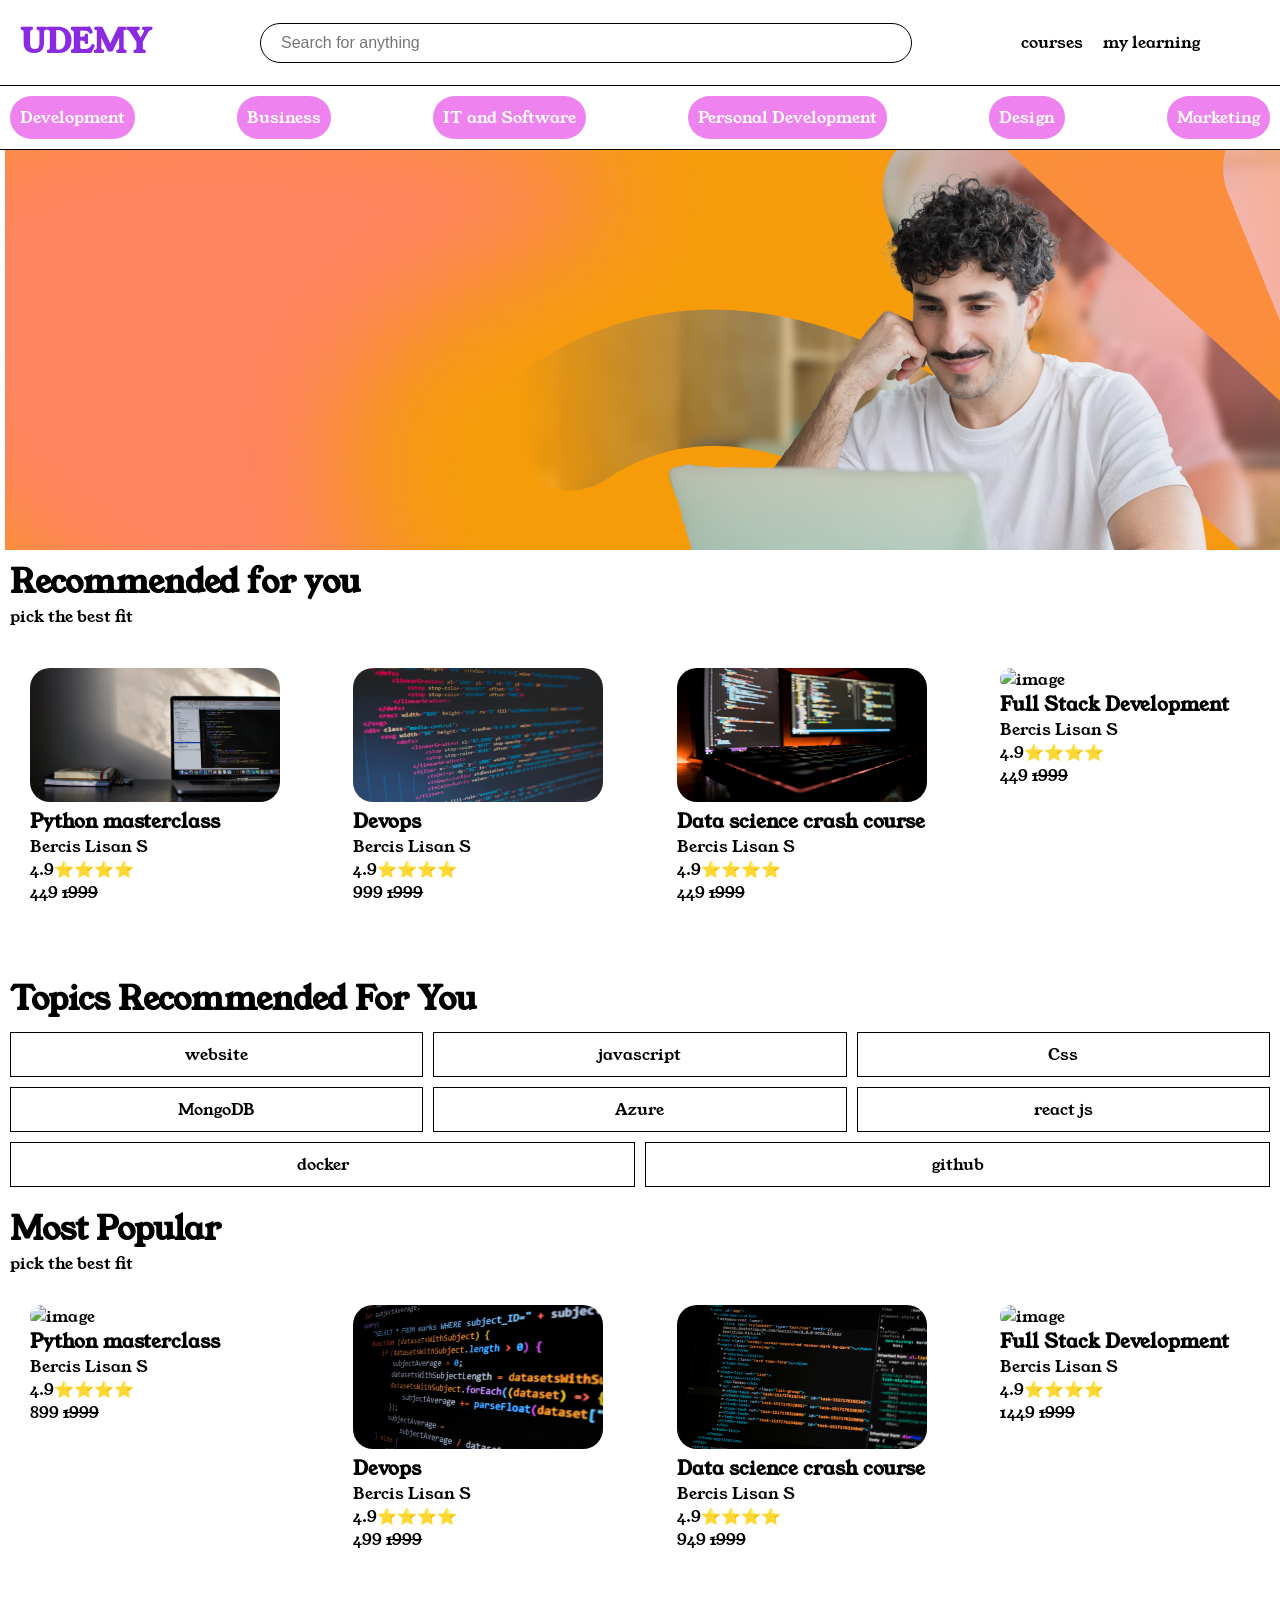
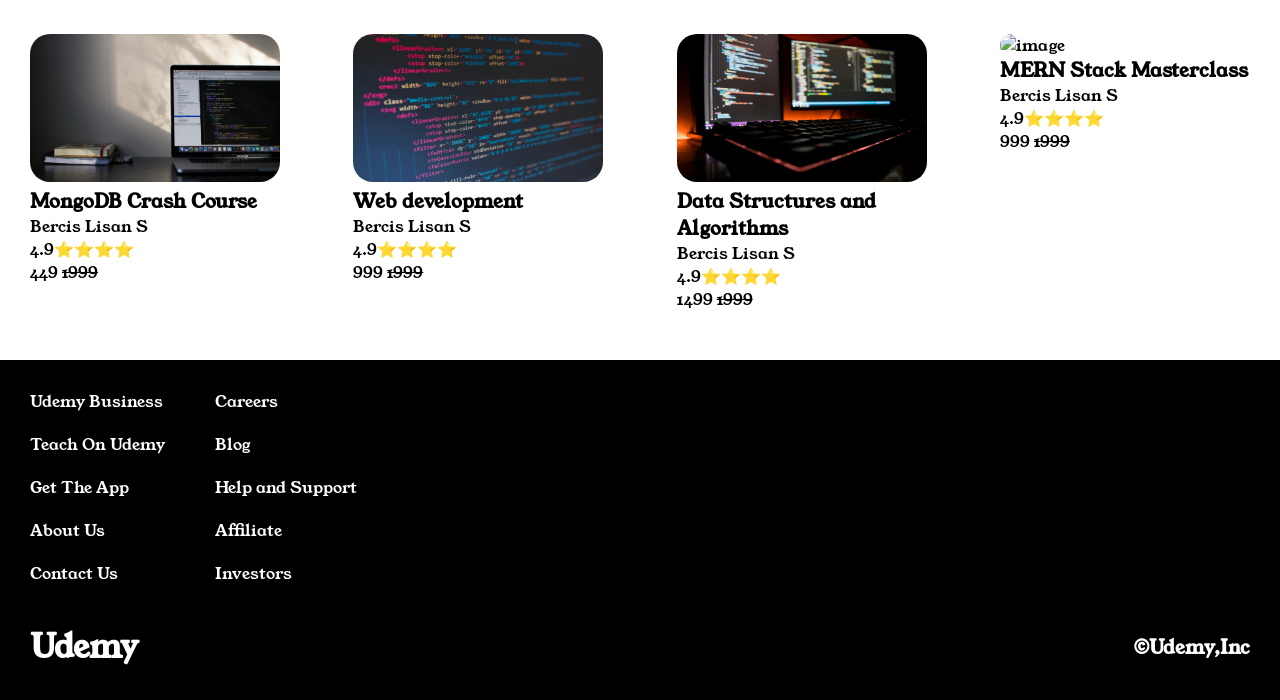
==== index.html @ 362a9fdb "pushing all filres" ====
<!DOCTYPE html>
<html lang="en">

<head>
    <meta charset="UTF-8">
    <meta name="viewport" content="width=device-width, initial-scale=1.0">
    <title>UDEMY</title>
    <link rel="preconnect" href="https://fonts.googleapis.com">
    <link rel="preconnect" href="https://fonts.gstatic.com" crossorigin>
    <link href="https://fonts.googleapis.com/css2?family=Young+Serif&display=swap" rel="stylesheet">
    <link rel="stylesheet" href="style.css">
    <link rel="stylesheet" href="https://cdnjs.cloudflare.com/ajax/libs/font-awesome/7.0.1/css/all.min.css"
        integrity="sha512-2SwdPD6INVrV/lHTZbO2nodKhrnDdJK9/kg2XD1r9uGqPo1cUbujc+IYdlYdEErWNu69gVcYgdxlmVmzTWnetw=="
        crossorigin="anonymous" referrerpolicy="no-referrer" />
</head>

<body>
    <div class="navbar">
        <div class="navbar-s1">
            <h1 class="navbar-s1__title">UDEMY</h1>
        </div>
        <div class="navbar-s2">
            <h1><i class="fa-notdog fa-solid fa-magnifying-glass"></i></h1>
            <input placeholder="Search for anything">
        </div>
        <div class="navbar-s3">
            <p>courses</p>
            <p>my learning</p>
            <i class="fa-solid fa-cart-shopping"></i>
            <i class="fa-solid fa-bell"></i>
            <i class="fa-solid fa-circle-user"></i>
        </div>
    </div>

    <div class="categories">
        <p>Development</p>
        <p>Business</p>
        <p>IT and Software</p>
        <p>Personal Development</p>
        <p>Design</p>
        <p>Marketing</p>
    </div>

    <div class="sales-image">
        <img src="./images/sale image.jpg" alt="sale image">
    </div>

    <div class="recommend">
        <h1 class="recommended-title">Recommended for you</h1>
        <p>pick the best fit</p>
        <div class="recommended-container">
            <div class="cards">
                <img src="./images/python.jpg" alt="image">
                <h3>Python masterclass</h3>
                <p>Bercis Lisan S</p>
                <p>4.9⭐⭐⭐⭐</p>
                <p>449 <del>1999</del></p>


            </div>
            <div class="cards">
                <img src="./images/devops.jpg" alt="image">
                <h3>Devops</h3>
                <p>Bercis Lisan S</p>
                <p>4.9⭐⭐⭐⭐</p>
                <p>999 <del>1999</del></p>


            </div>
            <div class="cards">
                <img src="./images/data science.jpg" alt="image">
                <h3>Data science crash course</h3>
                <p>Bercis Lisan S</p>
                <p>4.9⭐⭐⭐⭐</p>
                <p>449 <del>1999</del></p>


            </div>
            <div class="cards">
                <img src="./images/full stack development.jpg" alt="image">
                <h3>Full Stack Development</h3>
                <p>Bercis Lisan S</p>
                <p>4.9⭐⭐⭐⭐</p>
                <p>449 <del>1999</del> </p>


            </div>

        </div>
    </div>

    <div class="topics">
        <h1 class="topics-title">Topics Recommended For You</h1>
        <div class="topics-container">
            <p>website</p>
            <p>javascript</p>
            <p>Css</p>
            <p>MongoDB</p>
            <p>Azure</p>
            <p>react js</p>
            <p>docker</p>
            <p>github</p>
        </div>
    </div>

    <div class="Popular">
        <h1 class="Popular-title">Most Popular</h1>
        <p>pick the best fit</p>
        <div class="Popular-container">
            <div class="cards">
                <img src="./images/1.jpg" alt="image">
                <h3>Python masterclass</h3>
                <p>Bercis Lisan S</p>
                <p>4.9⭐⭐⭐⭐</p>
                <p>899 <del>1999</del></p>


            </div>
            <div class="cards">
                <img src="./images/2.jpg" alt="image">
                <h3>Devops</h3>
                <p>Bercis Lisan S</p>
                <p>4.9⭐⭐⭐⭐</p>
                <p>499 <del>1999</del></p>


            </div>
            <div class="cards">
                <img src="./images/3.jpg" alt="image">
                <h3>Data science crash course</h3>
                <p>Bercis Lisan S</p>
                <p>4.9⭐⭐⭐⭐</p>
                <p>949 <del>1999</del></p>


            </div>
            <div class="cards">
                <img src="./images/4.jpg" alt="image">
                <h3>Full Stack Development</h3>
                <p>Bercis Lisan S</p>
                <p>4.9⭐⭐⭐⭐</p>
                <p>1449 <del>1999</del> </p>
            </div>

                <div class="cards">
                <img src="./images/python.jpg" alt="image">
                <h3>MongoDB Crash Course</h3>
                <p>Bercis Lisan S</p>
                <p>4.9⭐⭐⭐⭐</p>
                <p>449 <del>1999</del></p>


            </div>
            <div class="cards">
                <img src="./images/devops.jpg" alt="image">
                <h3>Web development</h3>
                <p>Bercis Lisan S</p>
                <p>4.9⭐⭐⭐⭐</p>
                <p>999 <del>1999</del></p>


            </div>
            <div class="cards">
                <img src="./images/data science.jpg" alt="image">
                <h3>Data Structures and Algorithms</h3>
                <p>Bercis Lisan S</p>
                <p>4.9⭐⭐⭐⭐</p>
                <p>1499 <del>1999</del></p>


            </div>
            <div class="cards">
                <img src="./images/full stack development.jpg" alt="image">
                <h3>MERN Stack Masterclass</h3>
                <p>Bercis Lisan S</p>
                <p>4.9⭐⭐⭐⭐</p>
                <p>999 <del>1999</del> </p>





            </div>
        </div>


    </div>

    <!-- footer -->

    <div class="footer">
        <div class="footer-s1">
            <div class="footer-s1--1">
                <p>Udemy Business</p>
                <p>Teach On Udemy</p>
                <p>Get The App</p>
                <p>About Us</p>
                <p>Contact Us</p>
                

            </div>
            <div>
                <p>Careers</p>
                <p>Blog</p>
                <p>Help and Support</p>
                <p>Affiliate</p>
                <p>Investors</p>
            </div>
        </div>

        <div class="footer-s2">
            <h1>Udemy</h1>
            <h3>&copy;Udemy,Inc</h3>
        </div>
    </div>


</body>

</html>
---- style.css ----
* {
    margin: 0;
    padding: 0;
    
    
}

BODY {
    
  font-family: "Young Serif", serif;
  font-weight: 400;
  font-style: normal;
}

.navbar {
  display: flex;
  padding: 10px;
  justify-content: space-between;
  border-bottom: solid black 1px;
  gap: 30px;
  align-items: center;
}

.navbar-s1__title{
  color: blueviolet;
  padding: 10px;
}
.navbar-s2{
  display: flex;
  padding: 10px;
  border: solid black 1px;
  border-radius: 30px;
  width: 50%;
  gap: 10px;
  align-items: center;
}

.navbar-s2 input{
  border: none;
  font-size: 16px;
  
}
.navbar-s2 input:focus{
  outline: none;
}

.navbar-s3{
  display: flex;
  gap: 20px;
  padding: 10px;
  align-items: center;
}

.categories{
  display: flex;
  justify-content: space-between;
  padding: 10px;
  border-bottom: 1px solid black;
}

.categories p{
background-color: violet;
color: white;
border-radius: 30px;
padding: 10px;
}



.sales-image{
  
  display: flex;
  justify-content: center;
  width: 1340px;
  height: 400px;
  padding-left: 5px;
  flex-wrap: wrap;
}

.recommend{
  padding: 10px;
}

.recommended-container{
  display: flex;
  flex-wrap: wrap;
  justify-content: space-between;
  padding-top: 20px;
}

.cards{
  width: 250px;

padding: 20px;
border-radius: 20px;

}

.cards img{
  width: 100%;
  border-radius: 20px;
 height: 50%;
}


.topics{
  padding: 10px;
}

.topics-container{
  display: flex;
  gap: 10px;
  margin-top: 10px;
  flex-wrap: wrap;
  
}

.topics-container p{
  border: solid 1px black;
  flex-grow: 1;
  padding: 10px;
  text-align: center;
  flex-basis: 25%;
}

.Popular{
padding: 10px;
}

.Popular-container {
  display: flex;
  flex-wrap: wrap;
  justify-content: space-between;
  margin-top: 10px;
  
}


.footer-s1{
  display: flex;
  gap: 10px;

}

.footer-s2{
  display: flex;
  justify-content: space-between;
  padding: 10px;
  margin: 10px;
  align-items: center;

}

.footer{
  padding: 10px;
  background-color: black;
  color: white;
}

.footer-s1 p{
  margin: 20px;
}
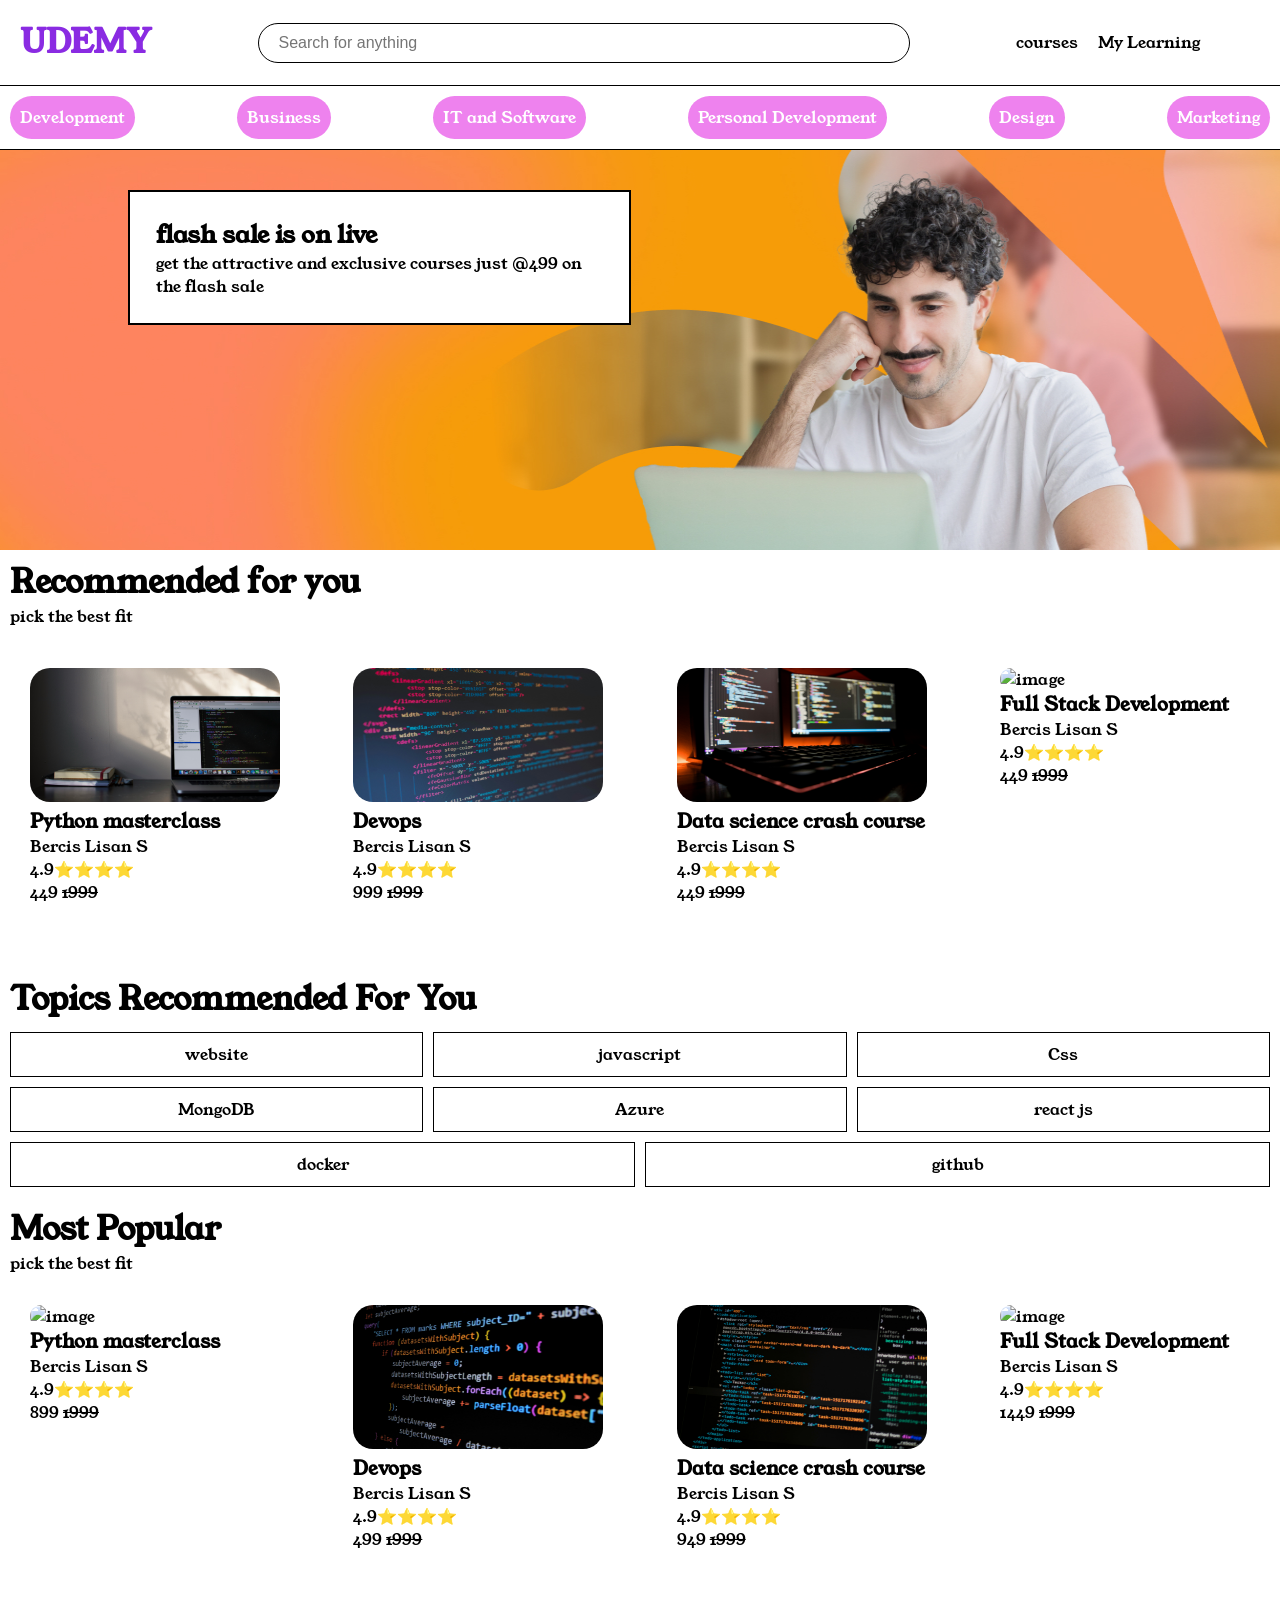
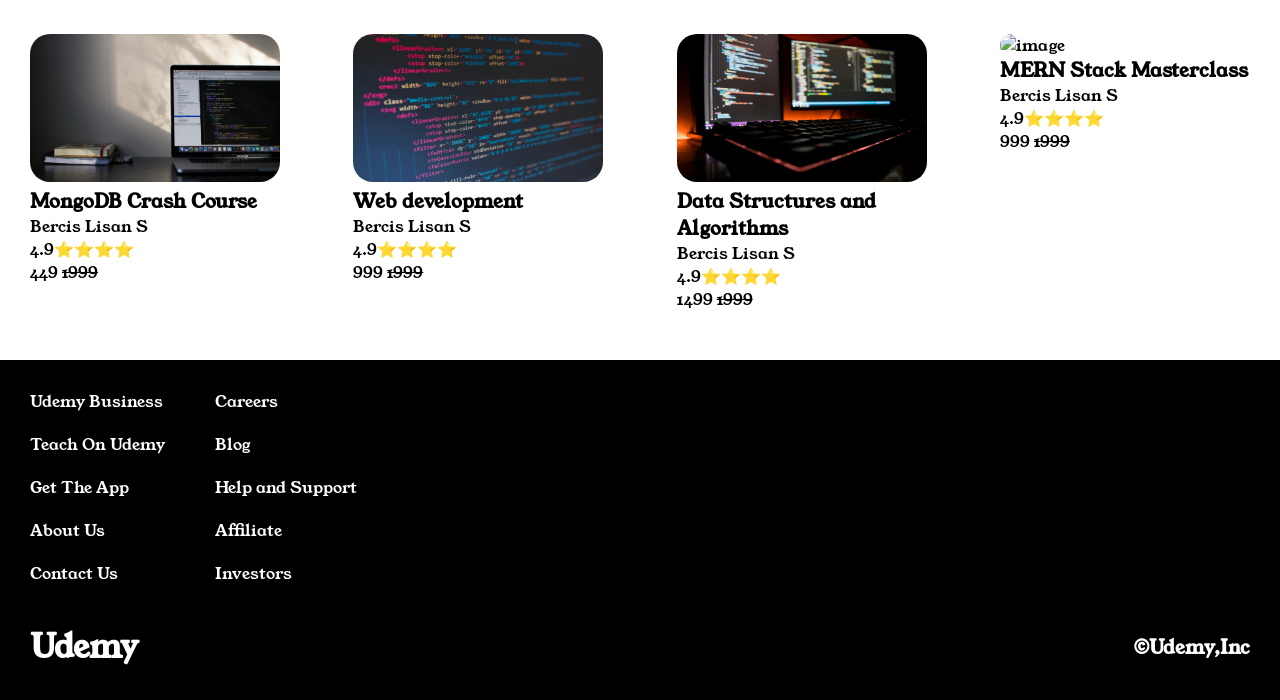
==== commit 0fb70a19: "updated using positions" ====
--- a/index.html
+++ b/index.html
@@ -25,7 +25,13 @@
         </div>
         <div class="navbar-s3">
             <p>courses</p>
-            <p>my learning</p>
+            <!-- <p>my learning</p> -->
+             <div class="mylearning">
+                <p>My Learning</p>
+                <div class="mylearning--popup">
+                    <p>You did not purchase anything yet</p>
+                </div>
+             </div>
             <i class="fa-solid fa-cart-shopping"></i>
             <i class="fa-solid fa-bell"></i>
             <i class="fa-solid fa-circle-user"></i>
@@ -43,6 +49,10 @@
 
     <div class="sales-image">
         <img src="./images/sale image.jpg" alt="sale image">
+        <div class="sales-image--box">
+            <h2>flash sale is on live</h2>
+            <p>get the attractive and exclusive courses just @499 on the flash sale</p>
+        </div>
     </div>
 
     <div class="recommend">
--- a/style.css
+++ b/style.css
@@ -19,6 +19,10 @@
   border-bottom: solid black 1px;
   gap: 30px;
   align-items: center;
+  position: sticky;
+  top: 0;
+  background-color: white;
+  z-index: 1;
 }
 
 .navbar-s1__title{
@@ -38,6 +42,7 @@
 .navbar-s2 input{
   border: none;
   font-size: 16px;
+  background-color: transparent;
   
 }
 .navbar-s2 input:focus{
@@ -49,6 +54,27 @@
   gap: 20px;
   padding: 10px;
   align-items: center;
+}
+
+.mylearning{
+  position: relative;
+  cursor: pointer;
+}
+
+.mylearning--popup{
+  position: absolute;
+  background-color: white;
+  border: solid black 1px;
+  width: 100px;
+  top: 150%;
+  padding: 20px;
+  right: 0;
+  display: none;
+}
+
+
+.mylearning:hover .mylearning--popup{
+  display: block;
 }
 
 .categories{
@@ -66,15 +92,28 @@
 }
 
 
-
 .sales-image{
+  position: relative;
+}
+
+.sales-image--box{
+  width: 35%;
+  border: solid black 2px;
+  background-color: white;
+  padding: 2%;
+  position: absolute;
+  top: 10%;
+  left: 10%;
+}
+
+.sales-image img{
   
   display: flex;
   justify-content: center;
-  width: 1340px;
+  width: 100%;
   height: 400px;
-  padding-left: 5px;
-  flex-wrap: wrap;
+  flex-wrap: wrap;
+
 }
 
 .recommend{
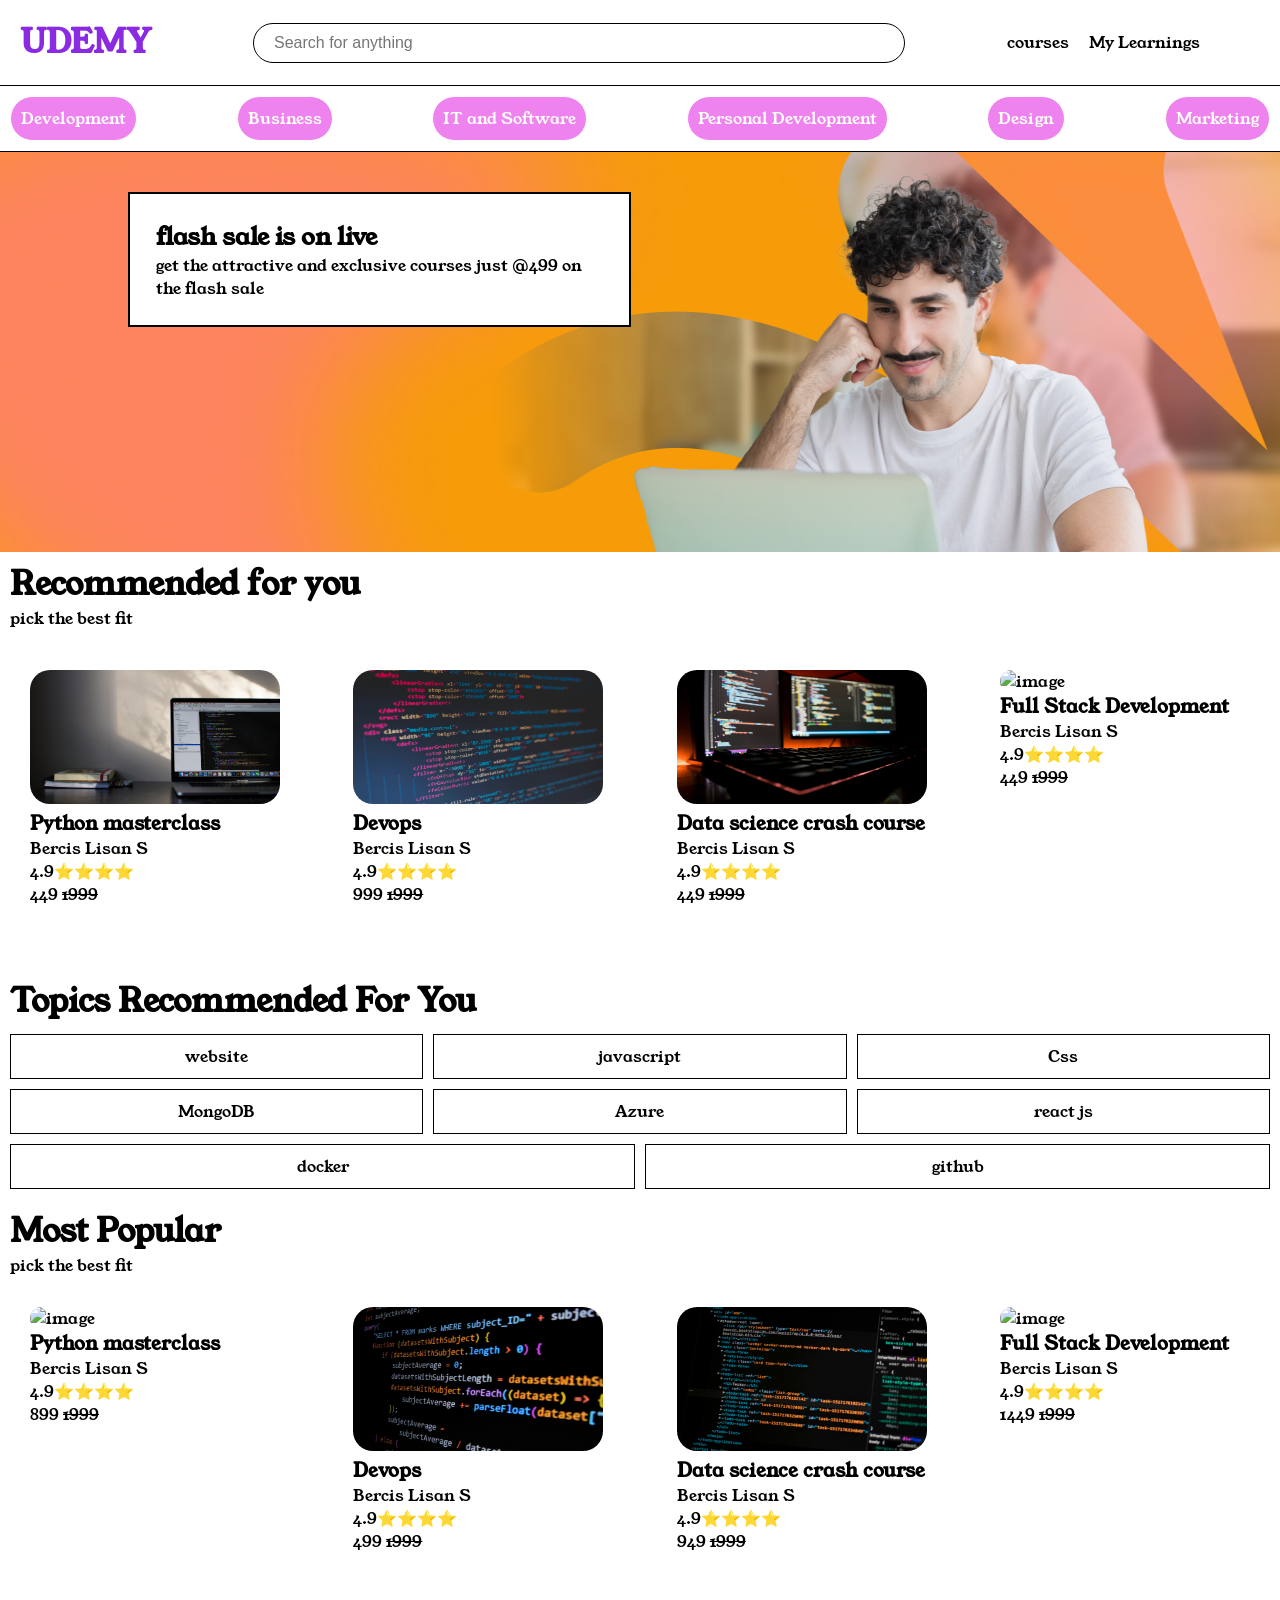
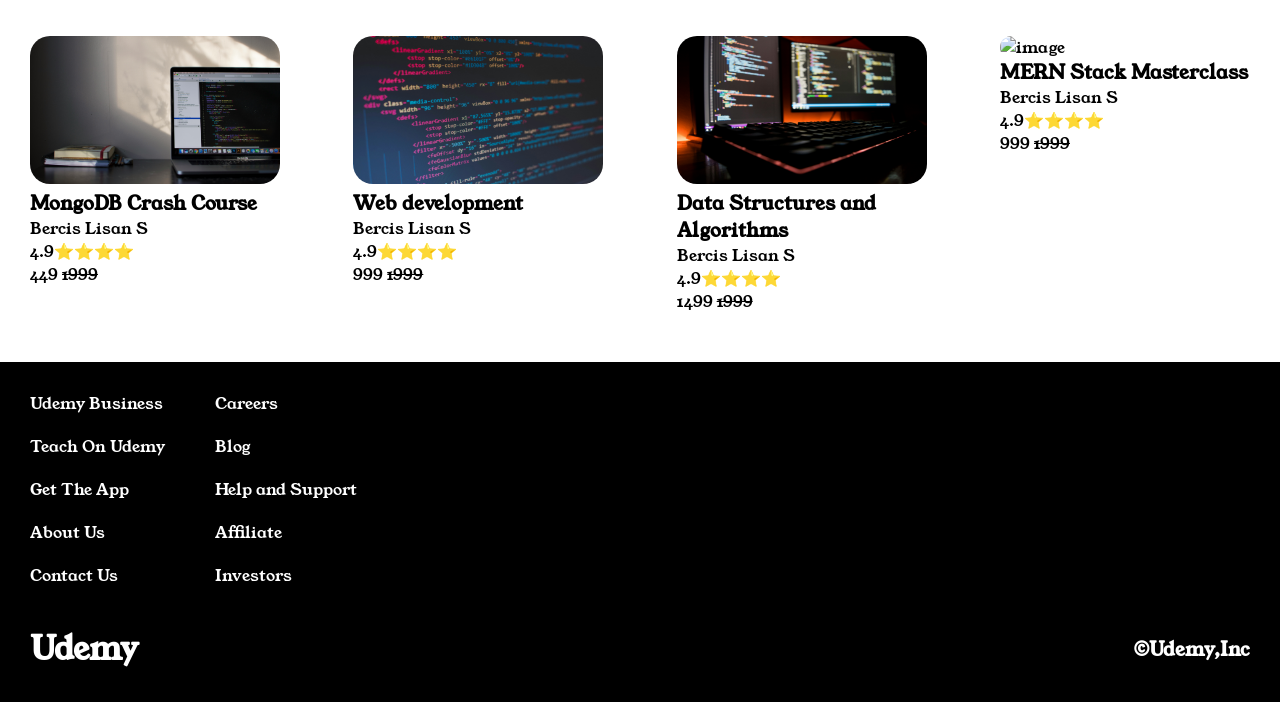
==== commit 866ccb47: "updated" ====
--- a/index.html
+++ b/index.html
@@ -27,7 +27,7 @@
             <p>courses</p>
             <!-- <p>my learning</p> -->
              <div class="mylearning">
-                <p>My Learning</p>
+                <p>My Learnings</p>
                 <div class="mylearning--popup">
                     <p>You did not purchase anything yet</p>
                 </div>
@@ -78,7 +78,7 @@
 
             </div>
             <div class="cards">
-                <img src="./images/data science.jpg" alt="image">
+                <img src="./images/data-science.jpg" alt="image">
                 <h3>Data science crash course</h3>
                 <p>Bercis Lisan S</p>
                 <p>4.9⭐⭐⭐⭐</p>
@@ -171,7 +171,7 @@
 
             </div>
             <div class="cards">
-                <img src="./images/data science.jpg" alt="image">
+                <img src="./images/data-science.jpg" alt="image">
                 <h3>Data Structures and Algorithms</h3>
                 <p>Bercis Lisan S</p>
                 <p>4.9⭐⭐⭐⭐</p>
--- a/style.css
+++ b/style.css
@@ -23,6 +23,7 @@
   top: 0;
   background-color: white;
   z-index: 1;
+  
 }
 
 .navbar-s1__title{
@@ -89,6 +90,15 @@
 color: white;
 border-radius: 30px;
 padding: 10px;
+cursor: pointer;
+border: solid 1px; 
+}
+
+.categories p:hover{
+  transition: 1s;
+  background-color: transparent;
+  color:violet ;
+  border: solid 1px;
 }
 
 
@@ -104,6 +114,23 @@
   position: absolute;
   top: 10%;
   left: 10%;
+  animation-name: zoom;
+  animation-duration: 2s;
+  opacity: 0;
+  animation-fill-mode: forwards;
+}
+
+
+@keyframes zoom {
+  0%{
+    transform: scale(0);
+    opacity: 0;
+  }
+  100%{
+    transform: scale(1);
+    opacity: 1;
+  }
+  
 }
 
 .sales-image img{
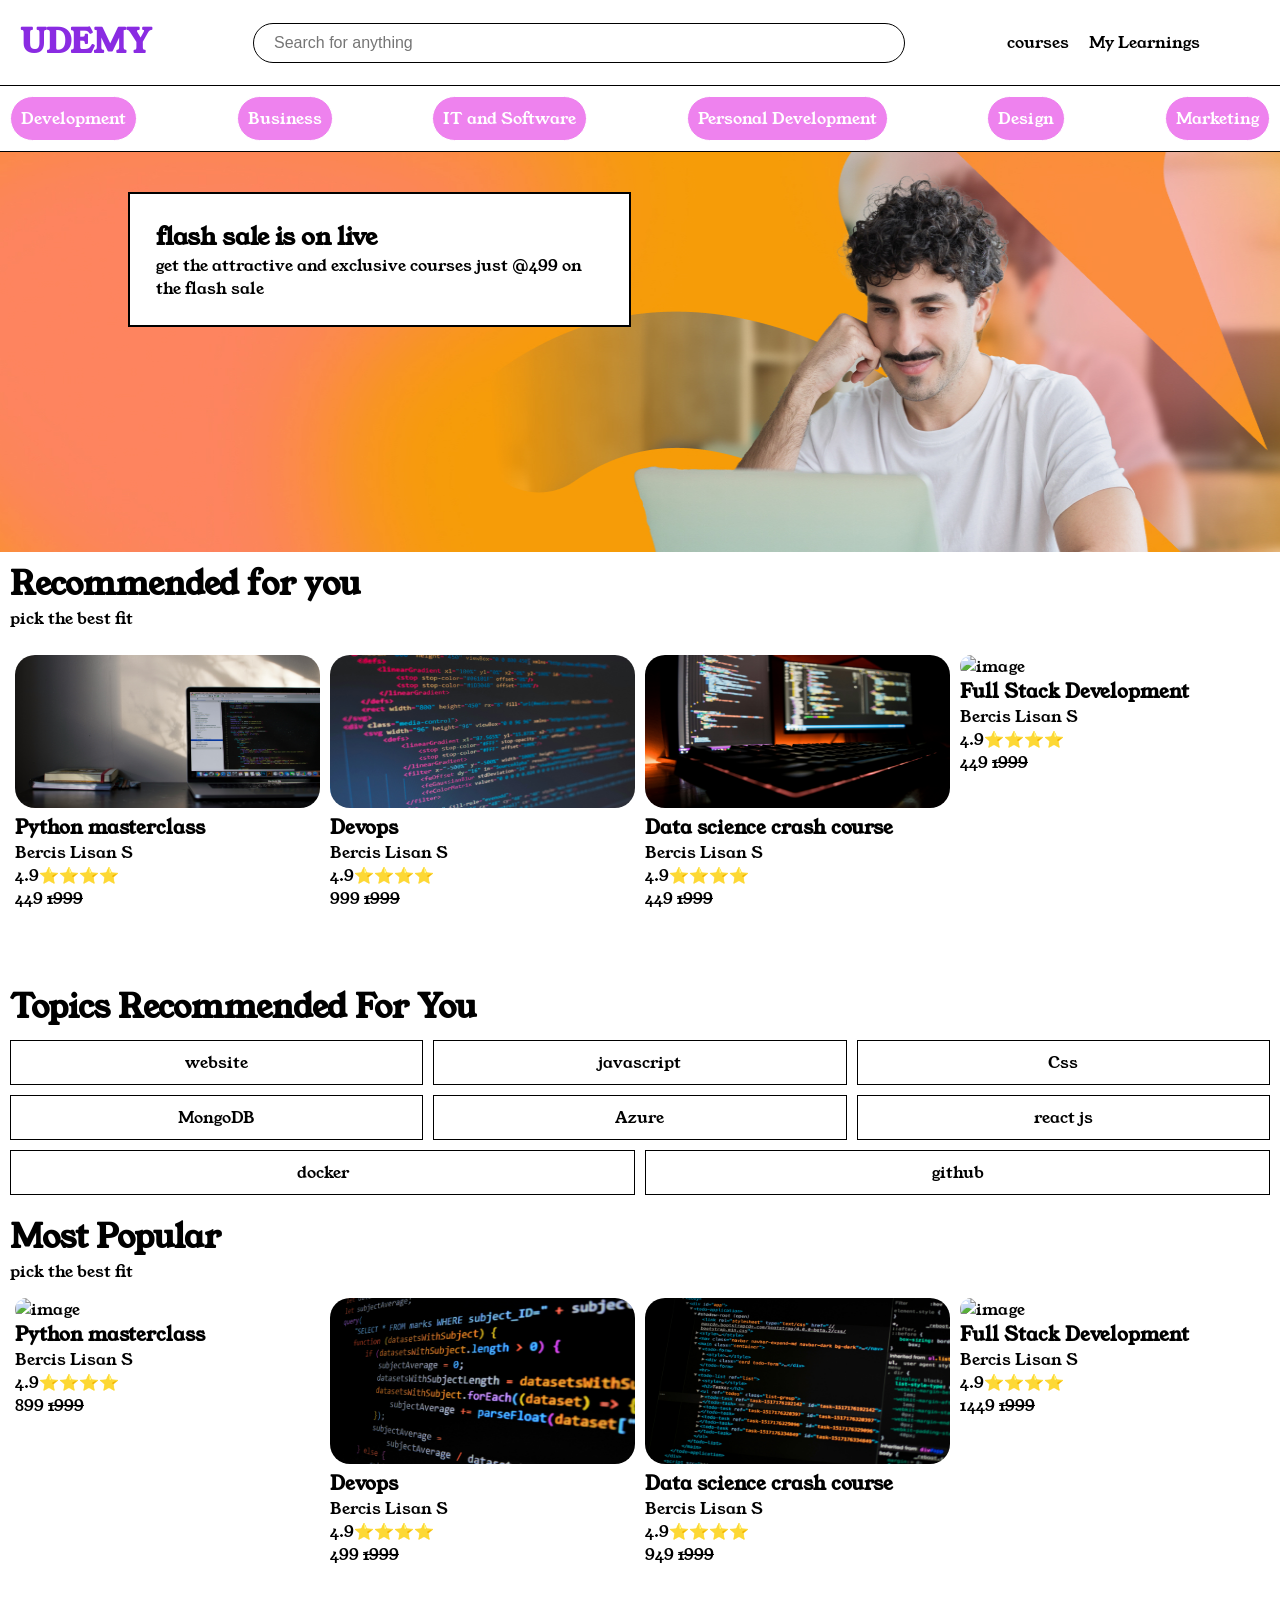
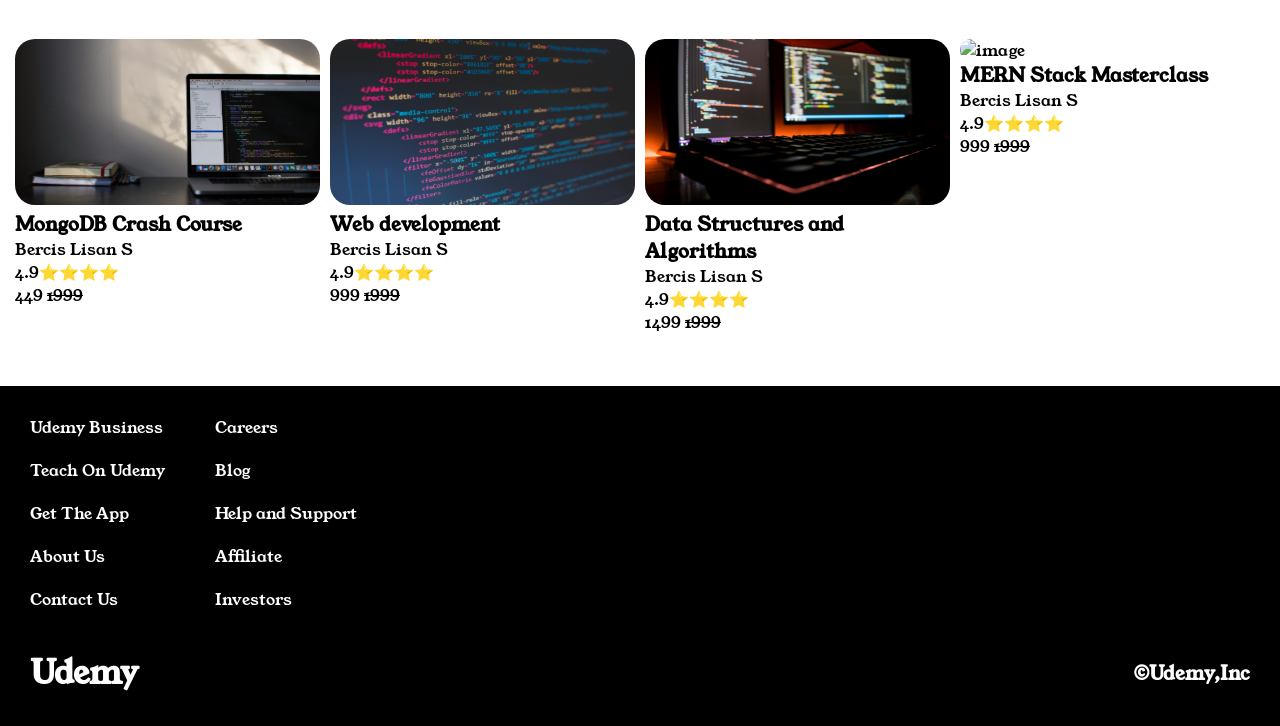
==== commit f0faa300: "modified as a responsive webpage" ====
--- a/index.html
+++ b/index.html
@@ -36,6 +36,10 @@
             <i class="fa-solid fa-bell"></i>
             <i class="fa-solid fa-circle-user"></i>
         </div>
+
+        <div class="navbar--s4">
+            <i class="fa-solid fa-bars"></i>
+        </div>
     </div>
 
     <div class="categories">
--- a/style.css
+++ b/style.css
@@ -24,6 +24,7 @@
   background-color: white;
   z-index: 1;
   
+  
 }
 
 .navbar-s1__title{
@@ -55,6 +56,10 @@
   gap: 20px;
   padding: 10px;
   align-items: center;
+}
+
+.navbar--s4{
+  display: none;
 }
 
 .mylearning{
@@ -155,11 +160,9 @@
 }
 
 .cards{
-  width: 250px;
-
-padding: 20px;
-border-radius: 20px;
-
+ flex-grow: 1;
+ flex-basis: 20%;
+ margin: 5px;
 }
 
 .cards img{
@@ -225,4 +228,29 @@
 
 .footer-s1 p{
   margin: 20px;
+}
+
+
+@media  screen and (max-width:800px) {
+  
+  body{
+  font-size: 10px;
+}
+  
+}
+
+@media  screen and (max-width:500px) {
+  
+ .cards{
+  flex-basis: 40%;
+ }
+ .categories{
+  display: none;
+ }
+  .navbar-s2,.navbar-s3{
+    display: none;
+  }
+  .navbar--s4{
+    display: block;
+  }
 }
